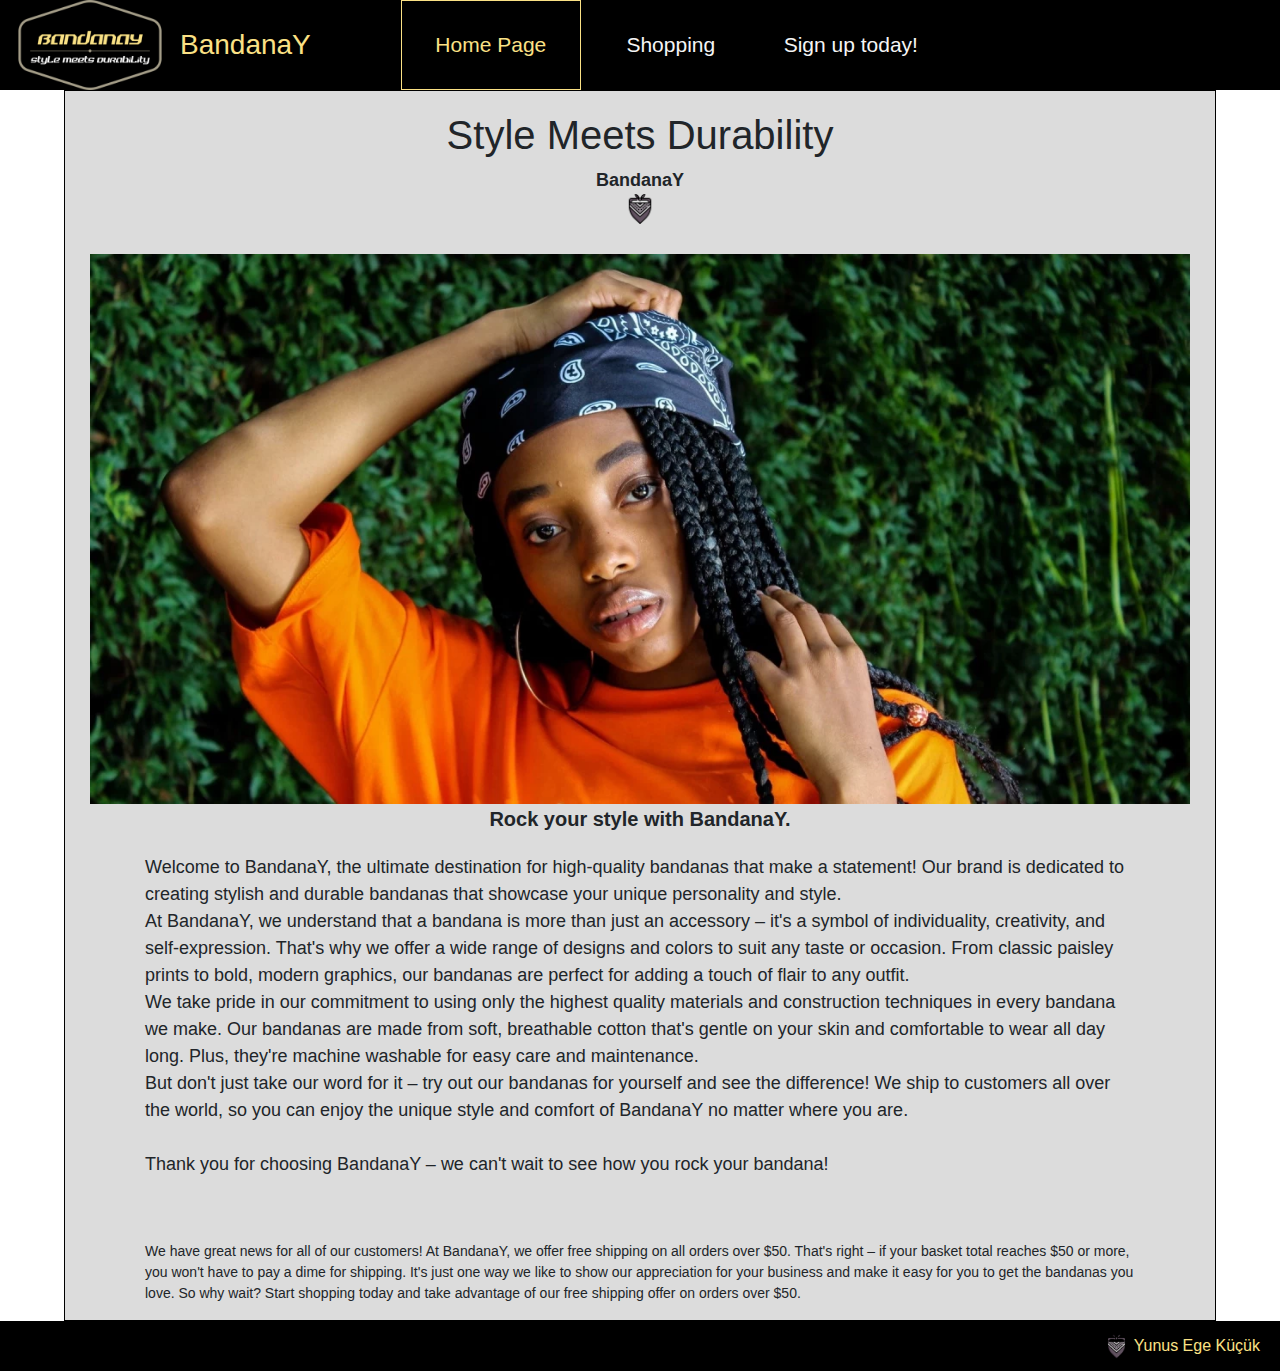
==== index.html @ d3129122 "Add files via upload" ====
<!DOCTYPE html>
<html lang="en">

<head>
    <meta charset="UTF-8">
    <meta http-equiv="X-UA-Compatible" content="IE=edge">
    <meta name="viewport" content="width=device-width, initial-scale=1.0">
    <title>BandanaY - Style Meets Durability</title>
    <link rel="shortcut icon" href="img/bandanaY-favicon.png" type="image/x-icon">
    <link rel="stylesheet" href="css/main-style.css">
    <link rel="stylesheet" href="css/bootstrap.min.css">
    <style>
        div.box {
            display: block;
            background-color: gainsboro;
            width: 90%;
            height: 100%;
            padding-bottom: 15px;
        }

        .flex {
            display: flex;
            flex-wrap: wrap;
            justify-content: center;
        }

        img.main-img {
            width: 1100px;
        }

        p {
            margin-top: 0px;
            margin-bottom: 0px;
            margin-left: 5rem;
            margin-right: 5rem;
        }
    </style>
</head>

<body>
    <div class="container-fluid" style="background-color: black; align-content: baseline; display: flex; height: 90px;">
        <img src="img/bandanaY-logo.png" alt="logo" height="inherit">
        <h3 class="bandanaY-text">BandanaY</h2>
            <ul class="top-menu">
                <li>
                    <a href="index.html">
                        <div class="current-page">Home Page</div>
                    </a>
                </li>
                <li>
                    <a href="sales.html">
                        <div>Shopping</div>
                    </a>
                </li>
                <li>
                    <a href="registeration.html">
                        <div>Sign up today!</div>
                    </a>
                </li>
            </ul>
    </div>

    <!-- Main -->
    <div class="box" style="border: 1px solid black;">
        <div style="margin-bottom: 30px; margin-top: 20px; text-align: center;">
            <h1>
                Style Meets Durability
            </h1>
            <!-- <img src="img/bandanaY-favicon.png" width="30px" alt=""> -->
            <p style="display: block; font-weight: bold; margin: 0px;">BandanaY</p>
            <img src="img/bandanaY-favicon.png" width="30px" alt="bandanaY-favicon">
        </div>
        <div class="flex" style="margin-bottom: 20px;">
            <img src="bandanawearing.jpg" alt="bandanawearing" class="main-img">
            <span style="font-size: 20px; font-weight: bolder;">Rock your style with BandanaY.</span>
        </div>

        <p>Welcome to BandanaY, the ultimate destination for high-quality bandanas that make a statement! Our brand
            is
            dedicated to creating stylish and durable bandanas that showcase your unique personality and style.
            <br> At BandanaY, we understand that a bandana is more than just an accessory – it's a symbol of
            individuality,
            creativity, and self-expression. That's why we offer a wide range of designs and colors to suit any
            taste or
            occasion. From classic paisley prints to bold, modern graphics, our bandanas are perfect for adding a
            touch
            of flair to any outfit. <br>
            We take pride in our commitment to using only the highest quality materials and construction techniques
            in
            every bandana we make. Our bandanas are made from soft, breathable cotton that's gentle on your skin and
            comfortable to wear all day long. Plus, they're machine washable for easy care and maintenance. <br>
            But don't just take our word for it – try out our bandanas for yourself and see the difference! We ship
            to
            customers all over the world, so you can enjoy the unique style and comfort of BandanaY no matter where
            you
            are. <br> <br>
            Thank you for choosing BandanaY – we can't wait to see how you rock your bandana!
        </p>
        <div>
            <p style="font-size: 14px;">
                <br>
                <br>
                <br>
                We have great news for all of our customers! At BandanaY, we offer free shipping on all orders over
                $50. That's right – if your basket total reaches $50 or more, you won't have to pay a dime for
                shipping. It's just one way we like to show our appreciation for your business and make it easy for
                you to get the bandanas you love. So why wait? Start shopping today and take advantage of our free
                shipping offer on orders over $50.
            </p>
        </div>
    </div>

    <!-- Bottom navbar -->
    <div class="bottomnavbar">
        <img src="img/bandanaY-favicon.png" alt="favicon" height="25px">
        <span class="content-text" style="margin-left: 5px;">Yunus Ege Küçük</span>
    </div>
</body>

</html>
---- css/main-style.css ----
/* BandanaY Logo Color : #fbe185 */

body {
    display: flex;
    flex-wrap: wrap;
    justify-content: center;
    width: 100%;
    height: 100%;
}

.bandanaY-text {
    display: inline-flex;
    align-items: center;
    height: inherit;
    padding-left: 15px;
    margin: 0px;
    color: #fbe185;
}

p {
    font-size: 18px;
    display: inline-block;
    margin-bottom: 0px;
    margin-left: 20px;
    margin-right: 20px;
}

/* Menu */

ul.top-menu {
    display: inline-flex;
    text-align: center;
    list-style: none;
    margin-bottom: 0px;
    margin-left: 90px;
    padding-left: 0px;
    align-content: center;
    flex-wrap: wrap;
}

ul.top-menu>li {
    display: inline-block;
}

ul.top-menu>li>a {
    text-decoration-line: none;
    font-size: 21px;
    display: inline;
    color: whitesmoke;
}

div.current-page {
    color: #fbe185;
    border: 1px solid #fbe185;
}

ul.top-menu>li>a div {
    width: 180px;
    height: 90px;
    display: inline-flex;
    align-content: center;
    justify-content: center;
    flex-wrap: wrap;
}

ul.top-menu>li>a:hover {
    color: #fbe185;
    transition: 0.3s;
}

/* Content */

div.box {
    display: block;
    background-color: gainsboro;
    width: 90%;
    height: 100%;
    padding-bottom: 50px;
}

/* Bottom Navbar */

div.bottomnavbar {
    display: flex;
    flex-wrap: wrap;
    justify-content: flex-end;
    align-content: center;
    width: 100%;
    height: 50px;
    background-color: black;
    color: #fbe185;
}

div.bottomnavbar>span.content-text {
    margin-right: 20px;
}
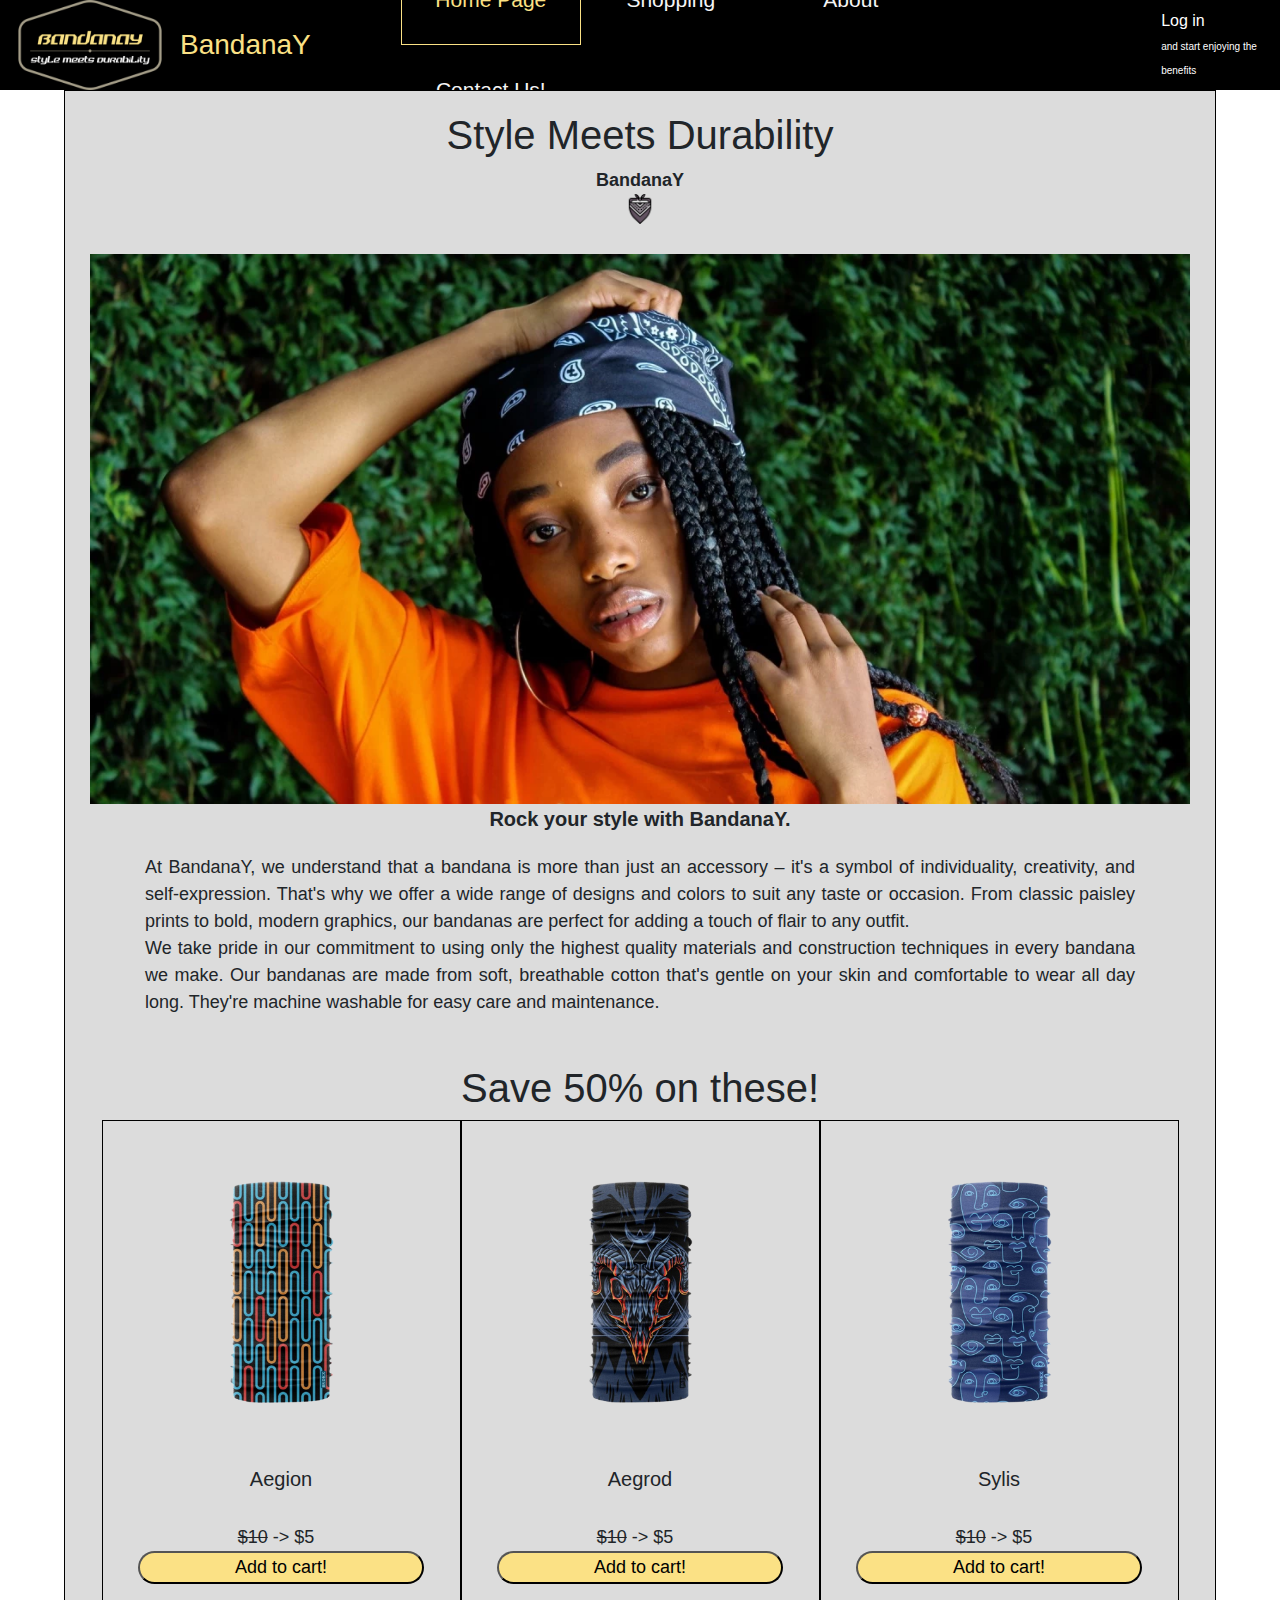
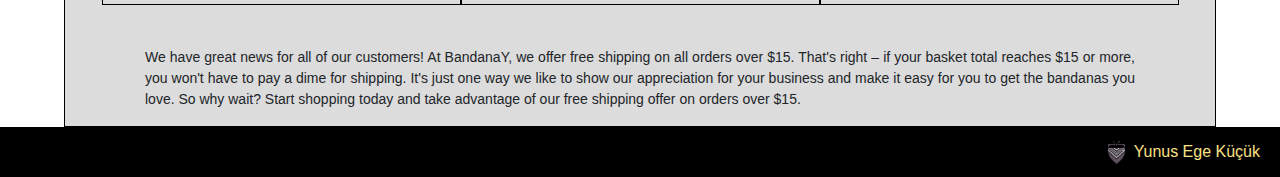
==== commit 427a5db0: "Add files via upload" ====
--- a/index.html
+++ b/index.html
@@ -9,6 +9,7 @@
     <link rel="shortcut icon" href="img/bandanaY-favicon.png" type="image/x-icon">
     <link rel="stylesheet" href="css/main-style.css">
     <link rel="stylesheet" href="css/bootstrap.min.css">
+    <link rel="stylesheet" href="css/sales.css">
     <style>
         div.box {
             display: block;
@@ -33,31 +34,41 @@
             margin-bottom: 0px;
             margin-left: 5rem;
             margin-right: 5rem;
+            text-align: justify;
         }
     </style>
 </head>
 
 <body>
-    <div class="container-fluid" style="background-color: black; align-content: baseline; display: flex; height: 90px;">
+    <div class="container-fluid" style="background-color: black; display: flex; height: 90px;">
         <img src="img/bandanaY-logo.png" alt="logo" height="inherit">
-        <h3 class="bandanaY-text">BandanaY</h2>
-            <ul class="top-menu">
-                <li>
-                    <a href="index.html">
-                        <div class="current-page">Home Page</div>
-                    </a>
-                </li>
-                <li>
-                    <a href="sales.html">
-                        <div>Shopping</div>
-                    </a>
-                </li>
-                <li>
-                    <a href="registeration.html">
-                        <div>Sign up today!</div>
-                    </a>
-                </li>
-            </ul>
+        <h3 class="bandanaY-text">BandanaY</h3>
+        <ul class="top-menu">
+            <li>
+                <a href="index.html">
+                    <div class="current-page">Home Page</div>
+                </a>
+            </li>
+            <li>
+                <a href="sales.html">
+                    <div>Shopping</div>
+                </a>
+            </li>
+            <li>
+                <a href="#">
+                    <div>About</div>
+                </a>
+            </li>
+            <li>
+                <a href="contact.html">
+                    <div>Contact Us!</div>
+                </a>
+            </li>
+        </ul>
+        <div id="loginbox">
+            <span><a href="registeration.html">Log in</a><span><br>
+                    <span style="font-size: 10px;">and start enjoying the benefits<span>
+        </div>
     </div>
 
     <!-- Main -->
@@ -67,7 +78,7 @@
                 Style Meets Durability
             </h1>
             <!-- <img src="img/bandanaY-favicon.png" width="30px" alt=""> -->
-            <p style="display: block; font-weight: bold; margin: 0px;">BandanaY</p>
+            <p style="text-align: center; display: block; font-weight: bold; margin: 0px;">BandanaY</p>
             <img src="img/bandanaY-favicon.png" width="30px" alt="bandanaY-favicon">
         </div>
         <div class="flex" style="margin-bottom: 20px;">
@@ -75,10 +86,7 @@
             <span style="font-size: 20px; font-weight: bolder;">Rock your style with BandanaY.</span>
         </div>
 
-        <p>Welcome to BandanaY, the ultimate destination for high-quality bandanas that make a statement! Our brand
-            is
-            dedicated to creating stylish and durable bandanas that showcase your unique personality and style.
-            <br> At BandanaY, we understand that a bandana is more than just an accessory – it's a symbol of
+        <p>At BandanaY, we understand that a bandana is more than just an accessory – it's a symbol of
             individuality,
             creativity, and self-expression. That's why we offer a wide range of designs and colors to suit any
             taste or
@@ -88,24 +96,57 @@
             We take pride in our commitment to using only the highest quality materials and construction techniques
             in
             every bandana we make. Our bandanas are made from soft, breathable cotton that's gentle on your skin and
-            comfortable to wear all day long. Plus, they're machine washable for easy care and maintenance. <br>
-            But don't just take our word for it – try out our bandanas for yourself and see the difference! We ship
-            to
-            customers all over the world, so you can enjoy the unique style and comfort of BandanaY no matter where
-            you
-            are. <br> <br>
-            Thank you for choosing BandanaY – we can't wait to see how you rock your bandana!
+            comfortable to wear all day long. They're machine washable for easy care and maintenance. <br>
         </p>
+
+        <!-- Discounted Items -->
+        <!-- A bandana row 1x3 columns -->
+        <h1 style="text-align: center;"><br>Save 50% on these!</h1>
+        <div class="bandanarow3">
+            <div class="bandanabox">
+                <img src="img/bandanas/aegion-bandana.png" alt="aegion-bandana" class="bandana">
+                <span class="bandana-name">Aegion</span>
+                <div style="font-size: 18px; margin-bottom: 20px;">
+                    <span style="display: block; padding-right: 10px;"><span
+                            style="text-decoration-line: line-through;">$10</span> ->
+                        $5</span>
+                    <button class="buy" type="button">Add to cart!</button>
+                </div>
+            </div>
+
+            <div class="bandanabox">
+                <img src="img/bandanas/aegrod-bandana.png" alt="aegrod-bandana" class="bandana">
+                <span class="bandana-name">Aegrod</span>
+                <div style="font-size: 18px; margin-bottom: 20px;">
+                    <span style="display: block; padding-right: 10px;">
+                        <span style="text-decoration-line: line-through;">$10</span> ->
+                        $5</span>
+                    <button class="buy" type="button">Add to cart!</button>
+                </div>
+            </div>
+            <div class="bandanabox">
+                <img src="img/bandanas/sylis-bandana.png" alt="sylis-bandana" class="bandana">
+                <span class="bandana-name">Sylis</span>
+                <div style="font-size: 18px; margin-bottom: 20px;">
+                    <span style="display: block; padding-right: 10px;"><span
+                            style="text-decoration-line: line-through;">$10</span> ->
+                        $5</span>
+                    <button class="buy" type="button">Add to cart!</button>
+                </div>
+            </div>
+
+        </div>
+
+        <!-- Little Text -->
         <div>
             <p style="font-size: 14px;">
                 <br>
                 <br>
-                <br>
                 We have great news for all of our customers! At BandanaY, we offer free shipping on all orders over
-                $50. That's right – if your basket total reaches $50 or more, you won't have to pay a dime for
+                $15. That's right – if your basket total reaches $15 or more, you won't have to pay a dime for
                 shipping. It's just one way we like to show our appreciation for your business and make it easy for
                 you to get the bandanas you love. So why wait? Start shopping today and take advantage of our free
-                shipping offer on orders over $50.
+                shipping offer on orders over $15.
             </p>
         </div>
     </div>
--- a/css/main-style.css
+++ b/css/main-style.css
@@ -68,6 +68,25 @@
     transition: 0.3s;
 }
 
+#loginbox {
+    margin-left: 200px;
+    color: white;
+    display: inline-flex;
+    justify-content: center;
+    align-content: center;
+    flex-wrap: wrap;
+}
+
+#loginbox a {
+    color: white;
+    text-decoration: none;
+}
+
+#loginbox a:hover {
+    color: #fbe185;
+    transition: 0.3s;
+}
+
 /* Content */
 
 div.box {
--- a/css/sales.css
+++ b/css/sales.css
@@ -0,0 +1,57 @@
+img.bandana {
+    display: inline-block;
+    width: 300px;
+}
+
+div.bandanabox {
+    border: 1px solid black;
+    display: inline-block;
+    width: 359px;
+    text-align: center;
+}
+
+div.bandanabox:hover {
+    border: 1px solid black;
+    background-color: #fbe185;
+    transition: 0.5s;
+}
+
+h1.content-header {
+    margin-top: 50px;
+    display: block;
+    text-align: center;
+    height: 100px;
+}
+
+h1.content-header:hover {
+    font-size: 50px;
+    transition: 0.5s;
+}
+
+span.bandana-name {
+    display: block;
+    font-size: 20px;
+    margin-bottom: 10px;
+    height: 50px;
+}
+
+div.bandanabox:hover span.bandana-name {
+    font-size: 24px;
+    transition: 0.5s;
+}
+
+button.buy {
+    background-color: #fbe185;
+    width: 80%;
+    border-radius: 20px;
+}
+
+div.bandanabox:hover button.buy {
+    background-color: gainsboro;
+    transition: 0.5s;
+}
+
+div.bandanarow3 {
+    display: flex;
+    justify-content: center;
+}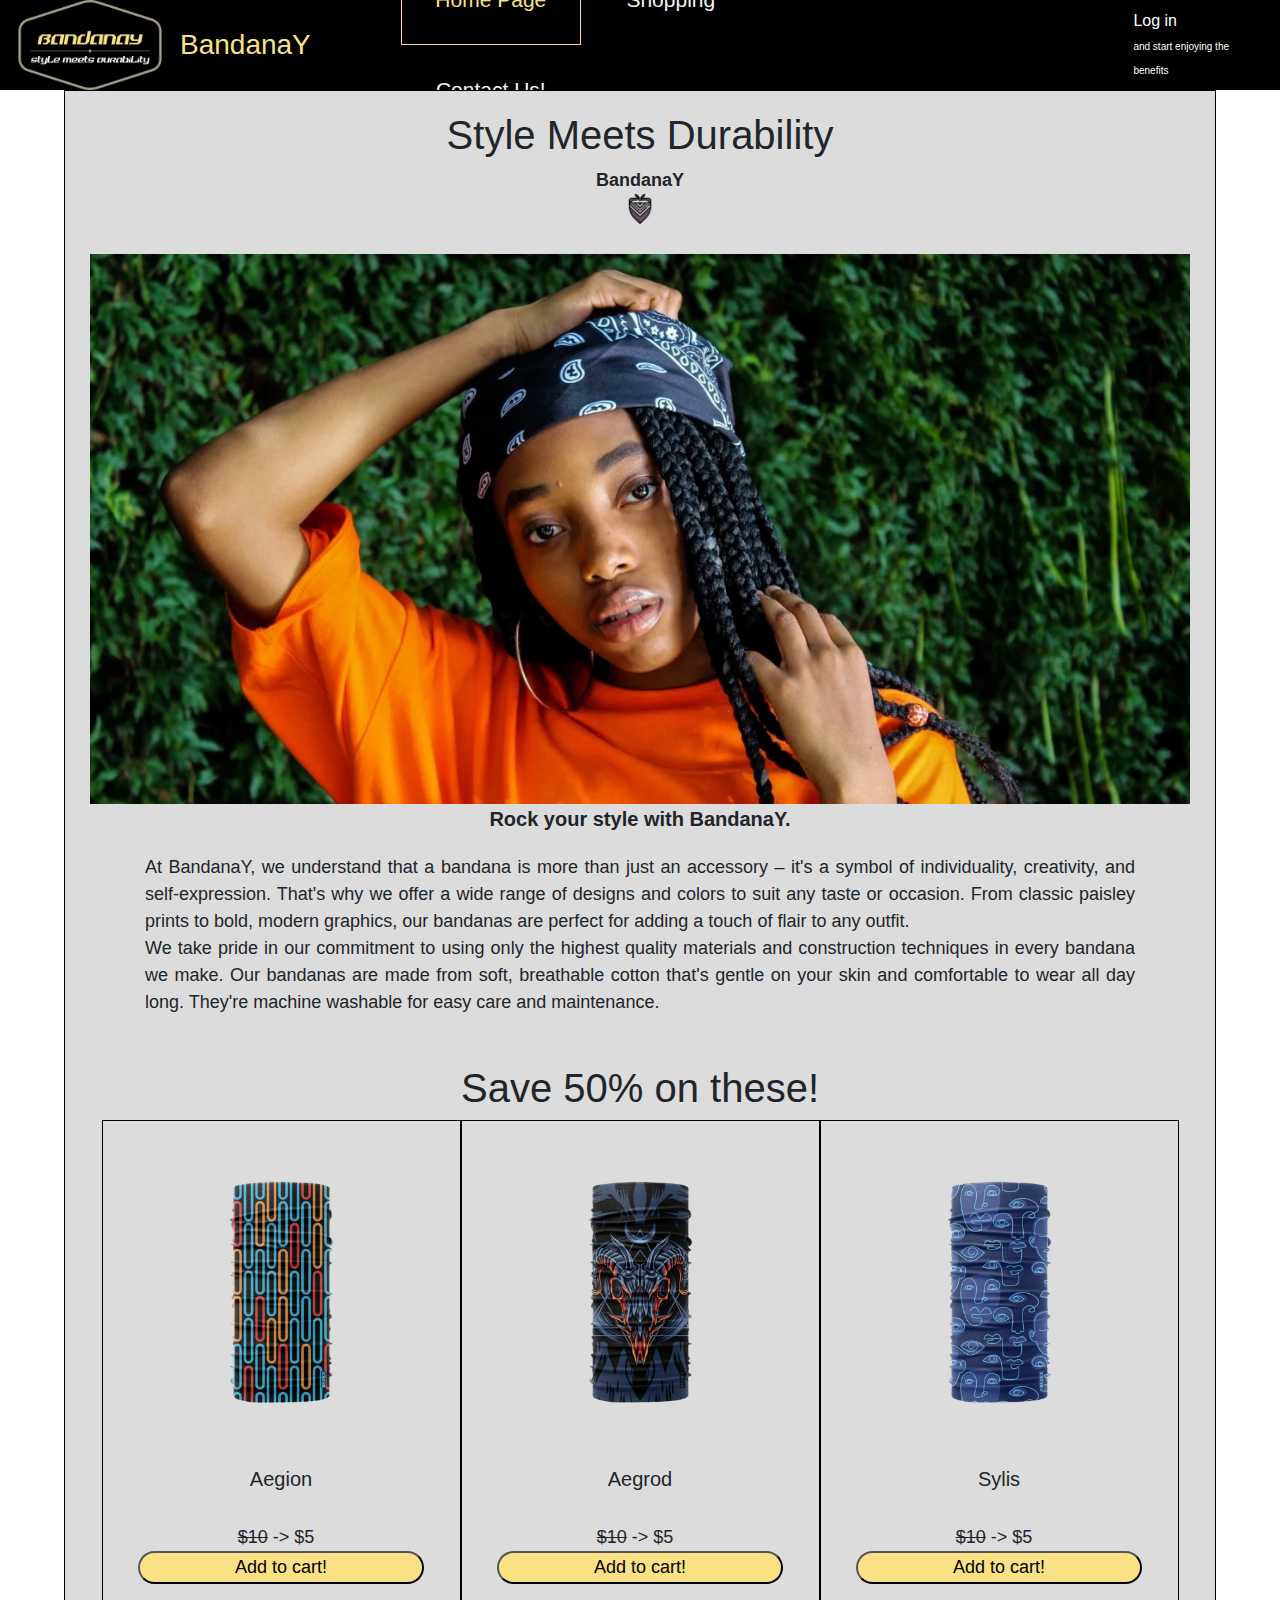
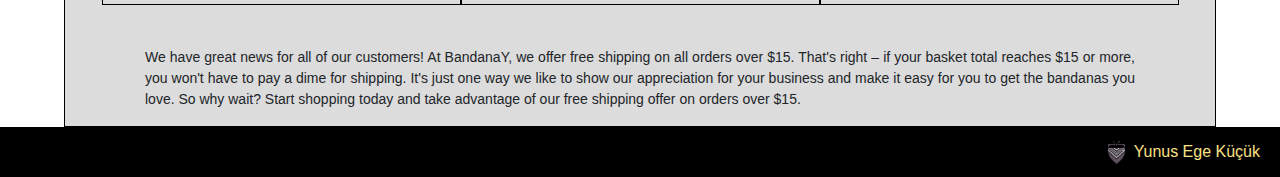
==== commit 74bba06c: "Add files via upload" ====
--- a/index.html
+++ b/index.html
@@ -52,11 +52,6 @@
             <li>
                 <a href="sales.html">
                     <div>Shopping</div>
-                </a>
-            </li>
-            <li>
-                <a href="#">
-                    <div>About</div>
                 </a>
             </li>
             <li>
